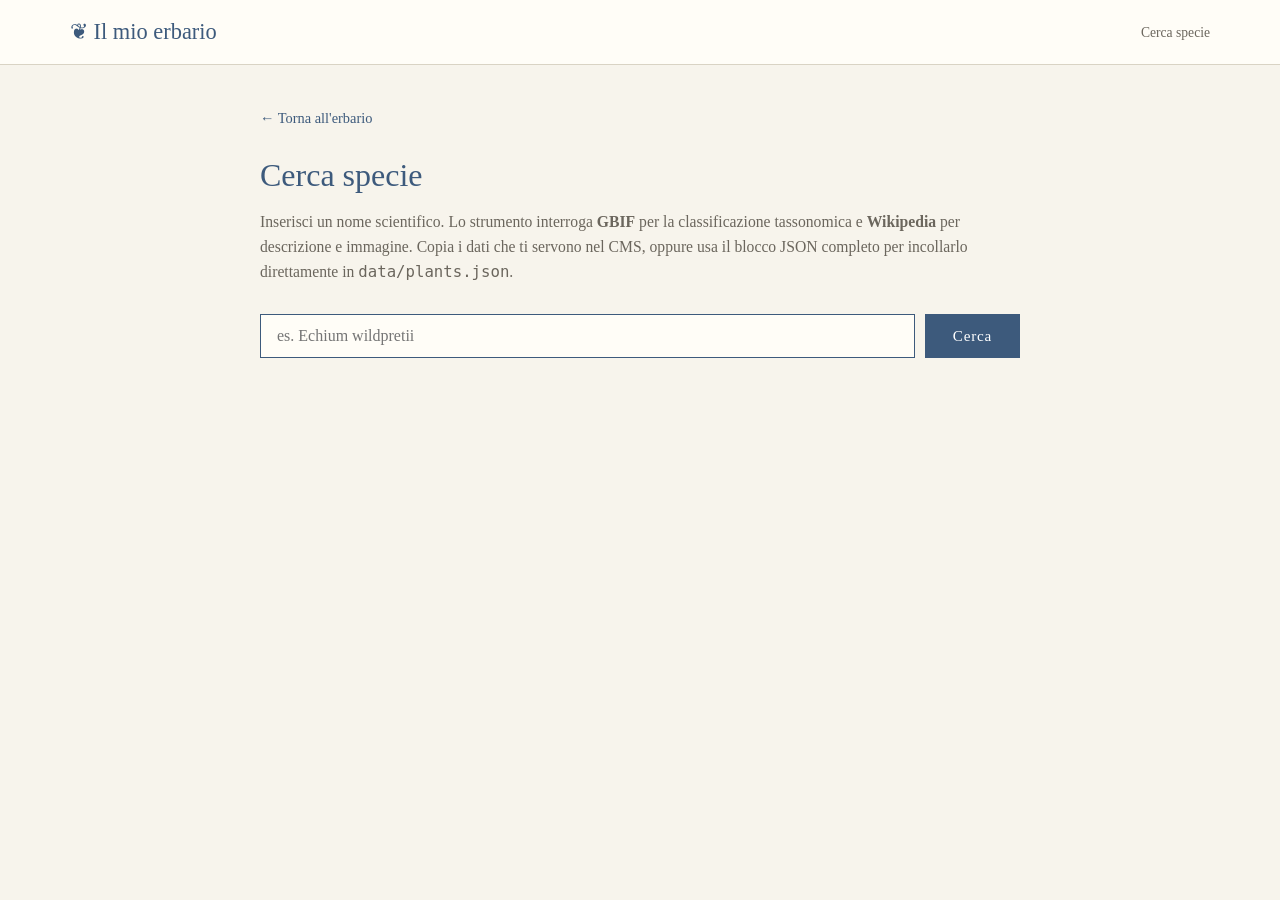
==== tools/lookup.html @ 33574cb6 "creato file lookup" ====
<!DOCTYPE html>
<html lang="it">
<head>
<meta charset="UTF-8">
<meta name="viewport" content="width=device-width, initial-scale=1.0">
<title>Cerca specie · Il mio erbario</title>
<link rel="stylesheet" href="../style.css">
<style>
  .tool-main { max-width: 820px; margin: 0 auto; padding: 40px 30px 60px; }
  .tool-title {
    font-family: 'Didot', 'Bodoni 72', Georgia, serif;
    font-size: 2rem; font-weight: 400;
    color: var(--accent); margin: 0 0 8px;
  }
  .tool-intro { color: var(--muted); margin: 0 0 30px; font-size: 0.98rem; }
  .search-box { display: flex; gap: 10px; margin-bottom: 30px; }
  .search-box input {
    flex: 1; padding: 12px 16px; font-size: 1rem;
    border: 1px solid var(--border); background: var(--paper);
    font-family: inherit; color: var(--ink);
    border-radius: 0;
  }
  .search-box input:focus {
    outline: none; border-color: var(--accent);
  }
  .search-box button {
    padding: 12px 28px; background: var(--accent); color: white;
    border: none; cursor: pointer; font-size: 0.95rem;
    font-family: inherit; letter-spacing: 0.05em;
  }
  .search-box button:hover { background: #2d4560; }
  .search-box button:disabled { opacity: 0.6; cursor: wait; }
  .results { display: none; }
  .results.show { display: block; }
  .loading-state {
    text-align: center; color: var(--muted);
    padding: 40px; font-style: italic;
  }
  .result-section {
    background: var(--paper); border: 1px solid var(--border);
    padding: 22px 26px; margin-bottom: 20px;
    box-shadow: var(--shadow);
  }
  .result-section h3 {
    margin: 0 0 16px;
    font-family: 'Didot', Georgia, serif; font-weight: 400;
    color: var(--accent); font-size: 1.3rem;
    border-bottom: 1px solid var(--border);
    padding-bottom: 10px;
    display: flex; justify-content: space-between; align-items: baseline;
  }
  .result-section h3 small {
    font-family: 'Iowan Old Style', Georgia, serif;
    color: var(--muted); font-size: 0.72rem;
    font-weight: normal; letter-spacing: 0.05em;
  }
  .data-row {
    display: grid;
    grid-template-columns: 130px 1fr auto;
    gap: 12px; align-items: center;
    padding: 7px 0;
    border-bottom: 1px dotted var(--border);
  }
  .data-row:last-child { border-bottom: none; }
  .data-label {
    font-size: 0.72rem; text-transform: uppercase;
    letter-spacing: 0.1em; color: var(--muted);
  }
  .data-value {
    font-family: 'Iowan Old Style', Georgia, serif;
    color: var(--ink); font-size: 0.95rem;
    overflow-wrap: anywhere;
  }
  .data-value em { color: var(--ink); }
  .copy-btn {
    background: var(--bg); border: 1px solid var(--border);
    padding: 5px 12px; font-size: 0.78rem; cursor: pointer;
    color: var(--muted); font-family: inherit;
    transition: all 0.15s ease;
  }
  .copy-btn:hover { background: var(--accent); color: white; border-color: var(--accent); }
  .copy-btn.copied { background: #5d8a6b; color: white; border-color: #5d8a6b; }
  .wiki-thumb {
    float: right; max-width: 200px; max-height: 260px;
    margin: 0 0 12px 20px;
    border: 1px solid var(--border);
    object-fit: cover;
  }
  .wiki-summary {
    line-height: 1.7; color: var(--ink);
    font-size: 0.98rem;
  }
  pre.json-block {
    background: #2d2a26; color: #f5f1e8;
    padding: 20px; overflow-x: auto;
    font-size: 0.82rem; line-height: 1.5;
    font-family: 'SF Mono', Menlo, Consolas, monospace;
    margin: 0 0 12px;
  }
  .json-actions { display: flex; gap: 10px; flex-wrap: wrap; }
  .json-actions a, .json-actions button {
    background: var(--paper); border: 1px solid var(--border);
    color: var(--ink); text-decoration: none;
    padding: 8px 16px; font-size: 0.88rem;
    font-family: inherit; cursor: pointer;
    display: inline-block;
  }
  .json-actions a:hover, .json-actions button:hover {
    background: var(--accent); color: white; border-color: var(--accent);
  }
  .error-state {
    background: #fdf0f0; border-left: 4px solid var(--accent-2);
    padding: 14px 18px; color: var(--muted);
    font-size: 0.95rem; line-height: 1.5;
  }
  .back-link {
    display: inline-block; color: var(--accent);
    text-decoration: none; font-size: 0.9rem;
    margin-bottom: 20px;
  }
  .back-link:hover { text-decoration: underline; }
  @media (max-width: 600px) {
    .wiki-thumb { float: none; max-width: 100%; margin: 0 0 16px; }
    .data-row { grid-template-columns: 100px 1fr auto; gap: 8px; }
    .tool-main { padding: 30px 16px 50px; }
  }
</style>
</head>
<body>

<header class="top-bar">
  <div class="top-inner">
    <h1 class="brand"><a href="../" style="color:inherit;text-decoration:none;">❦ Il mio erbario</a></h1>
    <nav class="top-nav"><span style="font-size:0.85rem;color:var(--muted);">Cerca specie</span></nav>
  </div>
</header>

<main class="tool-main">
  <a href="../" class="back-link">← Torna all'erbario</a>
  <h2 class="tool-title">Cerca specie</h2>
  <p class="tool-intro">Inserisci un nome scientifico. Lo strumento interroga <strong>GBIF</strong> per la classificazione tassonomica e <strong>Wikipedia</strong> per descrizione e immagine. Copia i dati che ti servono nel CMS, oppure usa il blocco JSON completo per incollarlo direttamente in <code>data/plants.json</code>.</p>

  <div class="search-box">
    <input type="text" id="query" placeholder="es. Echium wildpretii" autofocus />
    <button id="search-btn">Cerca</button>
  </div>

  <div id="results" class="results"></div>
</main>

<script>
// ==== CONFIGURAZIONE ====
// Cambia questi valori se rinomini il repo o cambi username
const GITHUB_USER = 'rubiscogreendesign-creator';
const GITHUB_REPO = 'erbario';
const GITHUB_BRANCH = 'main';

const searchBtn = document.getElementById('search-btn');
const queryInput = document.getElementById('query');
const resultsDiv = document.getElementById('results');

queryInput.addEventListener('keydown', e => {
  if (e.key === 'Enter') searchBtn.click();
});

searchBtn.addEventListener('click', async () => {
  const q = queryInput.value.trim();
  if (!q) return;
  searchBtn.disabled = true;
  searchBtn.textContent = 'Ricerca…';
  resultsDiv.className = 'results show';
  resultsDiv.innerHTML = '<div class="loading-state">Interrogo GBIF e Wikipedia…</div>';

  try {
    const [gbif, wiki] = await Promise.all([
      fetchGBIF(q),
      fetchWikipedia(q)
    ]);
    renderResults(q, gbif, wiki);
  } catch(e) {
    resultsDiv.innerHTML = `<div class="error-state">Errore durante la ricerca: ${escapeHtml(e.message)}</div>`;
  } finally {
    searchBtn.disabled = false;
    searchBtn.textContent = 'Cerca';
  }
});

// ==== API ====

async function fetchGBIF(name) {
  // Prima chiamata: match per trovare la specie
  const matchUrl = `https://api.gbif.org/v1/species/match?name=${encodeURIComponent(name)}`;
  const matchResp = await fetch(matchUrl);
  if (!matchResp.ok) throw new Error('GBIF match HTTP ' + matchResp.status);
  const match = await matchResp.json();

  // Seconda chiamata: ancestors per trovare sottofamiglia
  if (match.usageKey) {
    try {
      const parentsResp = await fetch(`https://api.gbif.org/v1/species/${match.usageKey}/parents`);
      if (parentsResp.ok) {
        const parents = await parentsResp.json();
        const subfamily = parents.find(p => p.rank === 'SUBFAMILY');
        if (subfamily) match.subfamily = subfamily.canonicalName;
        const tribe = parents.find(p => p.rank === 'TRIBE');
        if (tribe) match.tribe = tribe.canonicalName;
      }
    } catch(e) { /* opzionale, ignora */ }
  }
  return match;
}

async function fetchWikipedia(name) {
  const title = name.replace(/\s+/g, '_');
  for (const lang of ['it', 'en', 'es']) {
    try {
      const resp = await fetch(
        `https://${lang}.wikipedia.org/api/rest_v1/page/summary/${encodeURIComponent(title)}`,
        { headers: { 'Accept': 'application/json' } }
      );
      if (!resp.ok) continue;
      const data = await resp.json();
      if (data.type === 'disambiguation') continue;
      return { lang, ...data };
    } catch(e) { /* prova la lingua successiva */ }
  }
  return null;
}

// ==== RENDERING ====

function renderResults(query, gbif, wiki) {
  const slug = slugify(query);
  let html = '';

  // ---- GBIF ----
  if (gbif && gbif.matchType !== 'NONE' && gbif.family) {
    html += `
      <section class="result-section">
        <h3>Tassonomia <small>GBIF · match ${gbif.matchType.toLowerCase()}, confidenza ${gbif.confidence || '–'}%</small></h3>
        ${renderTaxRow('Regno', gbif.kingdom)}
        ${renderTaxRow('Phylum', gbif.phylum)}
        ${renderTaxRow('Classe', gbif.class)}
        ${renderTaxRow('Ordine', gbif.order)}
        ${renderTaxRow('Famiglia', gbif.family)}
        ${renderTaxRow('Sottofamiglia', gbif.subfamily || '')}
        ${renderTaxRow('Tribù', gbif.tribe || '')}
        ${renderTaxRow('Genere', gbif.genus)}
        ${renderTaxRow('Specie (epiteto)', gbif.species ? gbif.species.replace((gbif.genus || '') + ' ', '') : '')}
        ${renderTaxRow('Nome accettato', gbif.canonicalName)}
        ${renderTaxRow('Status', gbif.status, false)}
      </section>
    `;
  } else {
    html += `
      <section class="result-section">
        <h3>Tassonomia <small>GBIF</small></h3>
        <div class="error-state">Nessuna corrispondenza su GBIF per "<em>${escapeHtml(query)}</em>". Controlla l'ortografia o compila i campi manualmente.</div>
      </section>
    `;
  }

  // ---- Wikipedia ----
  if (wiki && wiki.extract) {
    const thumb = wiki.thumbnail?.source;
    const wikiTitle = (wiki.titles?.canonical) || (wiki.title || '').replace(/\s+/g, '_');
    const sourceUrl = wiki.content_urls?.desktop?.page || '';
    html += `
      <section class="result-section">
        <h3>Riepilogo <small>Wikipedia ${wiki.lang.toUpperCase()}</small></h3>
        ${thumb ? `<img class="wiki-thumb" src="${thumb}" alt="${escapeAttr(wiki.title)}" />` : ''}
        <p class="wiki-summary">${escapeHtml(wiki.extract)}</p>
        <div style="clear:both;padding-top:14px;">
          ${renderCopyRow('Titolo Wikipedia', wikiTitle)}
          ${thumb ? renderCopyRow('URL immagine', thumb) : ''}
          ${renderCopyRow('Testo aneddoto', wiki.extract, true)}
          ${sourceUrl ? `<div class="data-row"><span class="data-label">Link articolo</span><span class="data-value"><a href="${sourceUrl}" target="_blank" rel="noopener" style="color:var(--accent);">${escapeHtml(sourceUrl)}</a></span><span></span></div>` : ''}
        </div>
      </section>
    `;
  } else {
    html += `
      <section class="result-section">
        <h3>Riepilogo <small>Wikipedia</small></h3>
        <div class="error-state">Nessuna pagina Wikipedia trovata per "<em>${escapeHtml(query)}</em>" in italiano, inglese o spagnolo. Prova varianti del nome o salta questo campo.</div>
      </section>
    `;
  }

  // ---- JSON block ----
  const jsonObj = buildJsonObject(query, slug, gbif, wiki);
  const jsonText = JSON.stringify(jsonObj, null, 2);
  const githubEditUrl = `https://github.com/${GITHUB_USER}/${GITHUB_REPO}/edit/${GITHUB_BRANCH}/data/plants.json`;
  html += `
    <section class="result-section">
      <h3>Blocco JSON pronto</h3>
      <p style="color:var(--muted);font-size:0.92rem;margin:0 0 14px;">Se preferisci saltare il CMS: copia questo blocco e incollalo in <code>data/plants.json</code> dopo l'ultima scheda esistente (ricordati la virgola tra le due).</p>
      <pre class="json-block" id="json-block">${escapeHtml(jsonText)}</pre>
      <div class="json-actions">
        <button onclick="copyJsonBlock()">📋 Copia il blocco JSON</button>
        <a href="${githubEditUrl}" target="_blank" rel="noopener">📝 Apri plants.json su GitHub</a>
      </div>
    </section>
  `;

  resultsDiv.innerHTML = html;
}

function renderTaxRow(label, value, copyable = true) {
  if (!value) return '';
  return `
    <div class="data-row">
      <span class="data-label">${label}</span>
      <span class="data-value"><em>${escapeHtml(value)}</em></span>
      ${copyable ? `<button class="copy-btn" data-copy="${escapeAttr(value)}">copia</button>` : '<span></span>'}
    </div>
  `;
}

function renderCopyRow(label, value, isLong = false) {
  const display = isLong ? (value.length > 100 ? value.slice(0, 100) + '…' : value) : value;
  return `
    <div class="data-row">
      <span class="data-label">${label}</span>
      <span class="data-value" style="font-size:0.88rem;">${escapeHtml(display)}</span>
      <button class="copy-btn" data-copy="${escapeAttr(value)}">copia</button>
    </div>
  `;
}

function buildJsonObject(query, slug, gbif, wiki) {
  return {
    id: slug,
    scientific_name: query,
    common_names: [],
    family: gbif?.family || '',
    subfamily: gbif?.subfamily || '',
    genus: gbif?.genus || '',
    species: gbif?.species ? gbif.species.replace((gbif.genus || '') + ' ', '') : '',
    images: [],
    wikipedia_title: wiki?.titles?.canonical || (wiki ? query.replace(/\s+/g, '_') : ''),
    origin: '',
    notes: '',
    anecdote: wiki?.extract || '',
    tags: [],
    date_added: new Date().toISOString().slice(0, 10)
  };
}

function slugify(text) {
  return text.toLowerCase()
    .normalize('NFD').replace(/[\u0300-\u036f]/g, '')
    .replace(/[^a-z0-9]+/g, '-')
    .replace(/^-|-$/g, '');
}

function escapeHtml(s) {
  if (s == null) return '';
  return String(s).replace(/&/g,'&amp;').replace(/</g,'&lt;').replace(/>/g,'&gt;').replace(/"/g,'&quot;');
}
function escapeAttr(s) {
  if (s == null) return '';
  return String(s).replace(/&/g,'&amp;').replace(/"/g,'&quot;');
}

// Click delegato per tutti i bottoni "copia"
document.addEventListener('click', e => {
  if (e.target.classList.contains('copy-btn') && e.target.dataset.copy !== undefined) {
    const text = e.target.dataset.copy;
    navigator.clipboard.writeText(text).then(() => {
      const btn = e.target;
      const old = btn.textContent;
      btn.textContent = '✓ copiato';
      btn.classList.add('copied');
      setTimeout(() => {
        btn.textContent = old;
        btn.classList.remove('copied');
      }, 1600);
    }).catch(err => {
      alert('Impossibile copiare: ' + err);
    });
  }
});

function copyJsonBlock() {
  const text = document.getElementById('json-block').textContent;
  navigator.clipboard.writeText(text).then(() => {
    alert('Blocco JSON copiato negli appunti. Incollalo in plants.json dopo l\'ultima scheda.');
  });
}
</script>
</body>
</html>
---- style.css ----
:root {
  --bg: #f7f4ec;
  --paper: #fffdf7;
  --ink: #2d2a26;
  --muted: #6b665d;
  --accent: #3d5a7c;
  --accent-2: #b85d5d;
  --border: #d9d3c4;
  --shadow: 0 2px 12px rgba(45,42,38,0.08);
}

* { box-sizing: border-box; }

html, body {
  margin: 0; padding: 0;
  background: var(--bg); color: var(--ink);
  font-family: 'Iowan Old Style', 'Palatino Linotype', Georgia, serif;
  line-height: 1.6;
  -webkit-font-smoothing: antialiased;
}

/* ===== Top bar ===== */
.top-bar {
  background: var(--paper);
  border-bottom: 1px solid var(--border);
  position: sticky; top: 0; z-index: 10;
}
.top-inner {
  max-width: 1200px; margin: 0 auto;
  padding: 14px 30px;
  display: flex; justify-content: space-between; align-items: center;
}
.brand {
  font-family: 'Didot', 'Bodoni 72', Georgia, serif;
  font-size: 1.4rem; font-weight: 400;
  margin: 0; color: var(--accent);
}
.count {
  font-size: 0.85rem; color: var(--muted);
  font-variant-numeric: tabular-nums;
}

/* ===== Hero ===== */
.hero {
  background: linear-gradient(180deg, #3d5a7c 0%, #2d4560 100%);
  color: #fffdf7;
  border-bottom: 4px double var(--accent-2);
}
.hero-inner {
  max-width: 780px; margin: 0 auto;
  padding: 50px 30px;
  text-align: center;
}
.hero-sub {
  text-transform: uppercase; letter-spacing: 0.15em;
  font-size: 0.8rem; opacity: 0.7;
  margin: 0 0 0.8em;
}
.hero-title {
  font-family: 'Didot', 'Bodoni 72', Georgia, serif;
  font-size: 2.4rem; font-weight: 400;
  margin: 0 0 0.5em;
}
.hero-intro {
  font-style: italic; opacity: 0.9;
  max-width: 560px; margin: 0 auto;
}

/* ===== Main content ===== */
.main {
  max-width: 1200px; margin: 0 auto;
  padding: 40px 30px 60px;
}
.loading {
  text-align: center; color: var(--muted);
  font-style: italic; padding: 80px 20px;
}

/* ===== Family sections ===== */
.family-section {
  margin-bottom: 50px;
}
.family-header {
  display: flex; justify-content: space-between; align-items: baseline;
  border-bottom: 1px solid var(--border);
  padding-bottom: 8px; margin-bottom: 24px;
}
.family-name {
  font-family: 'Didot', 'Bodoni 72', Georgia, serif;
  font-size: 1.9rem; font-weight: 400;
  color: var(--accent); margin: 0;
}
.family-count {
  color: var(--muted); font-size: 0.85rem;
  letter-spacing: 0.1em; text-transform: uppercase;
}

/* ===== Plant cards grid ===== */
.plant-grid {
  display: grid;
  grid-template-columns: repeat(auto-fill, minmax(280px, 1fr));
  gap: 24px;
}

.plant-card {
  background: var(--paper);
  border: 1px solid var(--border);
  box-shadow: var(--shadow);
  display: flex; flex-direction: column;
  overflow: hidden;
  transition: transform 0.2s ease, box-shadow 0.2s ease;
  cursor: pointer;
}
.plant-card:hover {
  transform: translateY(-3px);
  box-shadow: 0 6px 20px rgba(45,42,38,0.12);
}

.plant-image {
  height: 200px;
  position: relative;
  overflow: hidden;
  background: linear-gradient(135deg, var(--card-color, #3d5a7c) 0%, var(--card-color-2, #2d4560) 100%);
}
.plant-image .placeholder {
  position: absolute; inset: 0;
  display: flex; align-items: center; justify-content: center;
  color: rgba(255,255,255,0.75);
  font-family: 'Didot', Georgia, serif;
  font-size: 2.5rem; letter-spacing: 0.1em;
  transition: opacity 0.4s ease;
}
.plant-image img {
  position: absolute; inset: 0;
  width: 100%; height: 100%;
  object-fit: cover;
  opacity: 0; transition: opacity 0.4s ease;
}
.plant-image img.loaded { opacity: 1; }
.plant-image:has(img.loaded) .placeholder { opacity: 0; }

.plant-body {
  padding: 18px 20px 20px;
  flex: 1; display: flex; flex-direction: column;
}
.plant-scientific {
  font-family: 'Didot', 'Bodoni 72', Georgia, serif;
  font-size: 1.2rem; font-weight: 400;
  font-style: italic;
  margin: 0 0 0.2em;
}
.plant-common {
  color: var(--accent-2);
  font-size: 0.85rem; font-style: italic;
  margin: 0 0 0.8em;
}
.plant-tags {
  display: flex; flex-wrap: wrap; gap: 6px;
  margin-top: auto;
}
.plant-tag {
  background: var(--bg);
  border: 1px solid var(--border);
  color: var(--muted);
  font-size: 0.72rem;
  padding: 3px 8px;
  border-radius: 2px;
  letter-spacing: 0.03em;
}

/* ===== Empty state ===== */
.empty-state {
  text-align: center; padding: 60px 20px;
  color: var(--muted); font-style: italic;
}

/* ===== Footer ===== */
footer {
  text-align: center;
  padding: 40px 20px 30px;
  color: var(--muted);
  font-size: 0.85rem;
  border-top: 1px solid var(--border);
}
footer .ornament {
  font-size: 1.3rem;
  opacity: 0.4;
  margin: 0 0 0.8em;
  letter-spacing: 0.5em;
}
footer p { margin: 0 0 0.3em; }

/* ===== Mobile tweaks ===== */
@media (max-width: 600px) {
  .hero-title { font-size: 1.8rem; }
  .family-name { font-size: 1.5rem; }
  .main { padding: 30px 16px 50px; }
  .top-inner { padding: 12px 16px; }
}
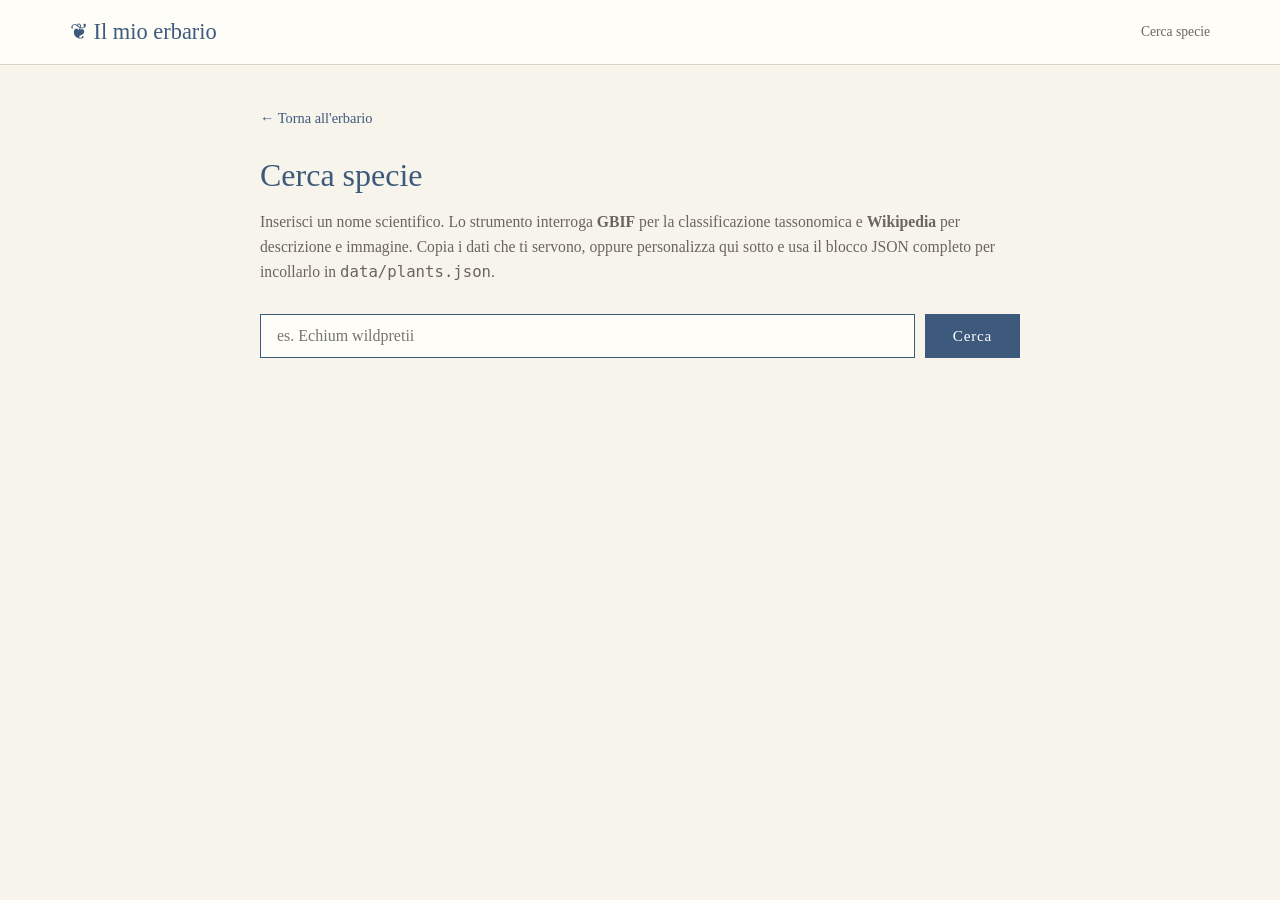
==== commit 0e676c12: "aggiornamento 1.0" ====
--- a/tools/lookup.html
+++ b/tools/lookup.html
@@ -20,9 +20,7 @@
     font-family: inherit; color: var(--ink);
     border-radius: 0;
   }
-  .search-box input:focus {
-    outline: none; border-color: var(--accent);
-  }
+  .search-box input:focus { outline: none; border-color: var(--accent); }
   .search-box button {
     padding: 12px 28px; background: var(--accent); color: white;
     border: none; cursor: pointer; font-size: 0.95rem;
@@ -119,9 +117,59 @@
     margin-bottom: 20px;
   }
   .back-link:hover { text-decoration: underline; }
+
+  .edit-row {
+    display: grid;
+    grid-template-columns: 130px 1fr;
+    gap: 12px; align-items: start;
+    padding: 10px 0;
+    border-bottom: 1px dotted var(--border);
+  }
+  .edit-row:last-of-type { border-bottom: none; }
+  .edit-row label {
+    font-size: 0.72rem; text-transform: uppercase;
+    letter-spacing: 0.1em; color: var(--muted);
+    padding-top: 10px;
+  }
+  .edit-row input, .edit-row textarea {
+    width: 100%;
+    padding: 8px 12px;
+    border: 1px solid var(--border);
+    background: var(--bg);
+    font-family: 'Iowan Old Style', Georgia, serif;
+    font-size: 0.95rem;
+    color: var(--ink);
+    border-radius: 0;
+  }
+  .edit-row input:focus, .edit-row textarea:focus {
+    outline: none; border-color: var(--accent);
+    background: var(--paper);
+  }
+  .edit-row textarea { resize: vertical; min-height: 60px; }
+  .edit-hint {
+    font-size: 0.75rem;
+    color: var(--muted);
+    margin: 3px 0 0;
+    font-style: italic;
+  }
+  .suggested-tags {
+    display: flex; flex-wrap: wrap; gap: 6px;
+    margin-top: 6px;
+  }
+  .tag-pill {
+    background: var(--paper); border: 1px solid var(--border);
+    color: var(--muted); font-size: 0.72rem;
+    padding: 3px 10px; cursor: pointer;
+    transition: all 0.15s ease;
+  }
+  .tag-pill:hover, .tag-pill.added {
+    background: var(--accent); color: white; border-color: var(--accent);
+  }
+  .tag-pill.added::before { content: "✓ "; }
+
   @media (max-width: 600px) {
     .wiki-thumb { float: none; max-width: 100%; margin: 0 0 16px; }
-    .data-row { grid-template-columns: 100px 1fr auto; gap: 8px; }
+    .data-row, .edit-row { grid-template-columns: 1fr; gap: 4px; }
     .tool-main { padding: 30px 16px 50px; }
   }
 </style>
@@ -138,7 +186,7 @@
 <main class="tool-main">
   <a href="../" class="back-link">← Torna all'erbario</a>
   <h2 class="tool-title">Cerca specie</h2>
-  <p class="tool-intro">Inserisci un nome scientifico. Lo strumento interroga <strong>GBIF</strong> per la classificazione tassonomica e <strong>Wikipedia</strong> per descrizione e immagine. Copia i dati che ti servono nel CMS, oppure usa il blocco JSON completo per incollarlo direttamente in <code>data/plants.json</code>.</p>
+  <p class="tool-intro">Inserisci un nome scientifico. Lo strumento interroga <strong>GBIF</strong> per la classificazione tassonomica e <strong>Wikipedia</strong> per descrizione e immagine. Copia i dati che ti servono, oppure personalizza qui sotto e usa il blocco JSON completo per incollarlo in <code>data/plants.json</code>.</p>
 
   <div class="search-box">
     <input type="text" id="query" placeholder="es. Echium wildpretii" autofocus />
@@ -149,19 +197,52 @@
 </main>
 
 <script>
-// ==== CONFIGURAZIONE ====
-// Cambia questi valori se rinomini il repo o cambi username
 const GITHUB_USER = 'rubiscogreendesign-creator';
 const GITHUB_REPO = 'erbario';
 const GITHUB_BRANCH = 'main';
 
+const TAG_KEYWORDS = [
+  ['endemic', 'endemica'], ['endemica', 'endemica'], ['endemico', 'endemica'],
+  ['epiphyt', 'epifita'], ['epifita', 'epifita'], ['epifit', 'epifita'],
+  ['succulent', 'succulenta'],
+  ['aromatic', 'aromatica'], ['aromatiche', 'aromatica'],
+  ['medicinal', 'medicinale'], ['officinal', 'officinale'],
+  ['invasive', 'invasiva'], ['invasiv', 'invasiva'],
+  ['biennial', 'biennale'], ['biennale', 'biennale'],
+  ['perennial', 'perenne'], ['perenne', 'perenne'],
+  [' annual', 'annuale'], ['annuale', 'annuale'],
+  ['ornamental', 'ornamentale'],
+  ['shrub', 'arbusto'], ['arbust', 'arbusto'],
+  ['tree ', 'albero'], ['alber', 'albero'],
+  ['climbing', 'rampicante'], ['rampicant', 'rampicante'],
+  ['aquatic', 'acquatica'], ['acquatic', 'acquatica'],
+  ['mediterranean', 'mediterraneo'], ['mediterrane', 'mediterraneo'],
+  ['tropical', 'tropicale'],
+  ['alpine', 'alpina'], ['alpin', 'alpina'],
+  ['desert', 'desertica'],
+  ['fragrant', 'profumata'], ['profumat', 'profumata'],
+  ['carnivor', 'carnivora'],
+  ['bulb', 'bulbosa'],
+  ['cactus', 'cactus'], ['cactac', 'cactus'],
+];
+
+const FAMILY_TAGS = {
+  'Orchidaceae': 'orchidea', 'Cactaceae': 'cactacea',
+  'Euphorbiaceae': 'euforbiacea', 'Poaceae': 'graminacea',
+  'Asteraceae': 'asteracea', 'Fabaceae': 'leguminosa',
+  'Lamiaceae': 'labiata', 'Rosaceae': 'rosacea',
+  'Solanaceae': 'solanacea', 'Brassicaceae': 'brassicacea',
+  'Apiaceae': 'ombrellifera', 'Liliaceae': 'liliacea',
+  'Bromeliaceae': 'bromeliacea',
+};
+
+let currentState = null;
+
 const searchBtn = document.getElementById('search-btn');
 const queryInput = document.getElementById('query');
 const resultsDiv = document.getElementById('results');
 
-queryInput.addEventListener('keydown', e => {
-  if (e.key === 'Enter') searchBtn.click();
-});
+queryInput.addEventListener('keydown', e => { if (e.key === 'Enter') searchBtn.click(); });
 
 searchBtn.addEventListener('click', async () => {
   const q = queryInput.value.trim();
@@ -170,31 +251,21 @@
   searchBtn.textContent = 'Ricerca…';
   resultsDiv.className = 'results show';
   resultsDiv.innerHTML = '<div class="loading-state">Interrogo GBIF e Wikipedia…</div>';
-
   try {
-    const [gbif, wiki] = await Promise.all([
-      fetchGBIF(q),
-      fetchWikipedia(q)
-    ]);
+    const [gbif, wiki] = await Promise.all([fetchGBIF(q), fetchWikipedia(q)]);
     renderResults(q, gbif, wiki);
   } catch(e) {
-    resultsDiv.innerHTML = `<div class="error-state">Errore durante la ricerca: ${escapeHtml(e.message)}</div>`;
+    resultsDiv.innerHTML = `<div class="error-state">Errore: ${escapeHtml(e.message)}</div>`;
   } finally {
     searchBtn.disabled = false;
     searchBtn.textContent = 'Cerca';
   }
 });
 
-// ==== API ====
-
 async function fetchGBIF(name) {
-  // Prima chiamata: match per trovare la specie
-  const matchUrl = `https://api.gbif.org/v1/species/match?name=${encodeURIComponent(name)}`;
-  const matchResp = await fetch(matchUrl);
-  if (!matchResp.ok) throw new Error('GBIF match HTTP ' + matchResp.status);
+  const matchResp = await fetch(`https://api.gbif.org/v1/species/match?name=${encodeURIComponent(name)}`);
+  if (!matchResp.ok) throw new Error('GBIF HTTP ' + matchResp.status);
   const match = await matchResp.json();
-
-  // Seconda chiamata: ancestors per trovare sottofamiglia
   if (match.usageKey) {
     try {
       const parentsResp = await fetch(`https://api.gbif.org/v1/species/${match.usageKey}/parents`);
@@ -205,7 +276,7 @@
         const tribe = parents.find(p => p.rank === 'TRIBE');
         if (tribe) match.tribe = tribe.canonicalName;
       }
-    } catch(e) { /* opzionale, ignora */ }
+    } catch(e) {}
   }
   return match;
 }
@@ -214,26 +285,35 @@
   const title = name.replace(/\s+/g, '_');
   for (const lang of ['it', 'en', 'es']) {
     try {
-      const resp = await fetch(
-        `https://${lang}.wikipedia.org/api/rest_v1/page/summary/${encodeURIComponent(title)}`,
-        { headers: { 'Accept': 'application/json' } }
-      );
+      const resp = await fetch(`https://${lang}.wikipedia.org/api/rest_v1/page/summary/${encodeURIComponent(title)}`);
       if (!resp.ok) continue;
       const data = await resp.json();
       if (data.type === 'disambiguation') continue;
       return { lang, ...data };
-    } catch(e) { /* prova la lingua successiva */ }
+    } catch(e) {}
   }
   return null;
 }
 
-// ==== RENDERING ====
+function suggestTags(gbif, wiki) {
+  const tags = new Set();
+  if (gbif?.family && FAMILY_TAGS[gbif.family]) tags.add(FAMILY_TAGS[gbif.family]);
+  if (wiki?.extract) {
+    const text = wiki.extract.toLowerCase();
+    for (const [kw, tag] of TAG_KEYWORDS) {
+      if (text.includes(kw)) tags.add(tag);
+    }
+  }
+  return Array.from(tags);
+}
 
 function renderResults(query, gbif, wiki) {
   const slug = slugify(query);
+  const suggestedTags = suggestTags(gbif, wiki);
+  currentState = { query, slug, gbif, wiki };
+
   let html = '';
 
-  // ---- GBIF ----
   if (gbif && gbif.matchType !== 'NONE' && gbif.family) {
     html += `
       <section class="result-section">
@@ -249,18 +329,11 @@
         ${renderTaxRow('Specie (epiteto)', gbif.species ? gbif.species.replace((gbif.genus || '') + ' ', '') : '')}
         ${renderTaxRow('Nome accettato', gbif.canonicalName)}
         ${renderTaxRow('Status', gbif.status, false)}
-      </section>
-    `;
+      </section>`;
   } else {
-    html += `
-      <section class="result-section">
-        <h3>Tassonomia <small>GBIF</small></h3>
-        <div class="error-state">Nessuna corrispondenza su GBIF per "<em>${escapeHtml(query)}</em>". Controlla l'ortografia o compila i campi manualmente.</div>
-      </section>
-    `;
-  }
-
-  // ---- Wikipedia ----
+    html += `<section class="result-section"><h3>Tassonomia <small>GBIF</small></h3><div class="error-state">Nessuna corrispondenza GBIF per "<em>${escapeHtml(query)}</em>".</div></section>`;
+  }
+
   if (wiki && wiki.extract) {
     const thumb = wiki.thumbnail?.source;
     const wikiTitle = (wiki.titles?.canonical) || (wiki.title || '').replace(/\s+/g, '_');
@@ -276,94 +349,130 @@
           ${renderCopyRow('Testo aneddoto', wiki.extract, true)}
           ${sourceUrl ? `<div class="data-row"><span class="data-label">Link articolo</span><span class="data-value"><a href="${sourceUrl}" target="_blank" rel="noopener" style="color:var(--accent);">${escapeHtml(sourceUrl)}</a></span><span></span></div>` : ''}
         </div>
-      </section>
-    `;
+      </section>`;
   } else {
-    html += `
-      <section class="result-section">
-        <h3>Riepilogo <small>Wikipedia</small></h3>
-        <div class="error-state">Nessuna pagina Wikipedia trovata per "<em>${escapeHtml(query)}</em>" in italiano, inglese o spagnolo. Prova varianti del nome o salta questo campo.</div>
-      </section>
-    `;
-  }
-
-  // ---- JSON block ----
-  const jsonObj = buildJsonObject(query, slug, gbif, wiki);
-  const jsonText = JSON.stringify(jsonObj, null, 2);
+    html += `<section class="result-section"><h3>Riepilogo <small>Wikipedia</small></h3><div class="error-state">Nessuna pagina Wikipedia trovata per "<em>${escapeHtml(query)}</em>".</div></section>`;
+  }
+
+  const suggestedHtml = suggestedTags.length
+    ? `<div class="suggested-tags" id="tag-suggestions">${suggestedTags.map(t => `<span class="tag-pill added" data-tag="${escapeAttr(t)}">${escapeHtml(t)}</span>`).join('')}</div>
+       <p class="edit-hint">Tag suggeriti automaticamente. Clicca per rimuovere/ri-aggiungere, oppure scrivi altri nella casella.</p>`
+    : '<p class="edit-hint">Nessun tag suggerito. Scrivi i tuoi separati da virgola.</p>';
+
+  html += `
+    <section class="result-section">
+      <h3>Personalizza la scheda</h3>
+      <p style="color:var(--muted);font-size:0.92rem;margin:0 0 18px;">Compila qui per arricchire la scheda. Il blocco JSON qui sotto si aggiorna in tempo reale mentre scrivi.</p>
+
+      <div class="edit-row">
+        <label>Nomi comuni</label>
+        <div>
+          <input type="text" id="edit-common" placeholder="es. Salvia comune, Garden sage" value="" />
+          <p class="edit-hint">Separa più nomi con una virgola</p>
+        </div>
+      </div>
+
+      <div class="edit-row">
+        <label>Tag</label>
+        <div>
+          <input type="text" id="edit-tags" placeholder="es. mediterraneo, arbusto, perenne" value="${escapeAttr(suggestedTags.join(', '))}" />
+          ${suggestedHtml}
+        </div>
+      </div>
+
+      <div class="edit-row">
+        <label>Origine</label>
+        <div><input type="text" id="edit-origin" placeholder="es. Bacino mediterraneo" value="" /></div>
+      </div>
+
+      <div class="edit-row">
+        <label>Note personali</label>
+        <div><textarea id="edit-notes" placeholder="Tue osservazioni, dove l'hai vista, come sta andando in coltivazione..." rows="3"></textarea></div>
+      </div>
+    </section>`;
+
   const githubEditUrl = `https://github.com/${GITHUB_USER}/${GITHUB_REPO}/edit/${GITHUB_BRANCH}/data/plants.json`;
   html += `
     <section class="result-section">
       <h3>Blocco JSON pronto</h3>
-      <p style="color:var(--muted);font-size:0.92rem;margin:0 0 14px;">Se preferisci saltare il CMS: copia questo blocco e incollalo in <code>data/plants.json</code> dopo l'ultima scheda esistente (ricordati la virgola tra le due).</p>
-      <pre class="json-block" id="json-block">${escapeHtml(jsonText)}</pre>
+      <p style="color:var(--muted);font-size:0.92rem;margin:0 0 14px;">Copia e incolla in <code>data/plants.json</code> dopo l'ultima scheda (ricordati la virgola tra le due).</p>
+      <pre class="json-block" id="json-block"></pre>
       <div class="json-actions">
         <button onclick="copyJsonBlock()">📋 Copia il blocco JSON</button>
         <a href="${githubEditUrl}" target="_blank" rel="noopener">📝 Apri plants.json su GitHub</a>
       </div>
-    </section>
-  `;
+    </section>`;
 
   resultsDiv.innerHTML = html;
-}
-
-function renderTaxRow(label, value, copyable = true) {
-  if (!value) return '';
-  return `
-    <div class="data-row">
-      <span class="data-label">${label}</span>
-      <span class="data-value"><em>${escapeHtml(value)}</em></span>
-      ${copyable ? `<button class="copy-btn" data-copy="${escapeAttr(value)}">copia</button>` : '<span></span>'}
-    </div>
-  `;
-}
-
-function renderCopyRow(label, value, isLong = false) {
-  const display = isLong ? (value.length > 100 ? value.slice(0, 100) + '…' : value) : value;
-  return `
-    <div class="data-row">
-      <span class="data-label">${label}</span>
-      <span class="data-value" style="font-size:0.88rem;">${escapeHtml(display)}</span>
-      <button class="copy-btn" data-copy="${escapeAttr(value)}">copia</button>
-    </div>
-  `;
-}
-
-function buildJsonObject(query, slug, gbif, wiki) {
+
+  ['edit-common', 'edit-tags', 'edit-origin', 'edit-notes'].forEach(id => {
+    const el = document.getElementById(id);
+    if (el) el.addEventListener('input', updateJsonFromInputs);
+  });
+
+  document.querySelectorAll('.tag-pill').forEach(pill => {
+    pill.addEventListener('click', () => {
+      const tag = pill.dataset.tag;
+      const input = document.getElementById('edit-tags');
+      const currentTags = input.value.split(',').map(t => t.trim()).filter(Boolean);
+      if (pill.classList.contains('added')) {
+        pill.classList.remove('added');
+        input.value = currentTags.filter(t => t !== tag).join(', ');
+      } else {
+        pill.classList.add('added');
+        if (!currentTags.includes(tag)) currentTags.push(tag);
+        input.value = currentTags.join(', ');
+      }
+      updateJsonFromInputs();
+    });
+  });
+
+  updateJsonFromInputs();
+}
+
+function updateJsonFromInputs() {
+  if (!currentState) return;
+  const common = (document.getElementById('edit-common')?.value || '').split(',').map(s => s.trim()).filter(Boolean);
+  const tags = (document.getElementById('edit-tags')?.value || '').split(',').map(s => s.trim()).filter(Boolean);
+  const origin = document.getElementById('edit-origin')?.value || '';
+  const notes = document.getElementById('edit-notes')?.value || '';
+  const obj = buildJsonObject(currentState.query, currentState.slug, currentState.gbif, currentState.wiki, { common_names: common, tags, origin, notes });
+  const jsonEl = document.getElementById('json-block');
+  if (jsonEl) jsonEl.textContent = JSON.stringify(obj, null, 2);
+}
+
+function buildJsonObject(query, slug, gbif, wiki, extras) {
   return {
     id: slug,
     scientific_name: query,
-    common_names: [],
+    common_names: extras.common_names || [],
     family: gbif?.family || '',
     subfamily: gbif?.subfamily || '',
     genus: gbif?.genus || '',
     species: gbif?.species ? gbif.species.replace((gbif.genus || '') + ' ', '') : '',
     images: [],
     wikipedia_title: wiki?.titles?.canonical || (wiki ? query.replace(/\s+/g, '_') : ''),
-    origin: '',
-    notes: '',
+    origin: extras.origin || '',
+    notes: extras.notes || '',
     anecdote: wiki?.extract || '',
-    tags: [],
+    tags: extras.tags || [],
     date_added: new Date().toISOString().slice(0, 10)
   };
 }
 
-function slugify(text) {
-  return text.toLowerCase()
-    .normalize('NFD').replace(/[\u0300-\u036f]/g, '')
-    .replace(/[^a-z0-9]+/g, '-')
-    .replace(/^-|-$/g, '');
-}
-
-function escapeHtml(s) {
-  if (s == null) return '';
-  return String(s).replace(/&/g,'&amp;').replace(/</g,'&lt;').replace(/>/g,'&gt;').replace(/"/g,'&quot;');
-}
-function escapeAttr(s) {
-  if (s == null) return '';
-  return String(s).replace(/&/g,'&amp;').replace(/"/g,'&quot;');
-}
-
-// Click delegato per tutti i bottoni "copia"
+function renderTaxRow(label, value, copyable = true) {
+  if (!value) return '';
+  return `<div class="data-row"><span class="data-label">${label}</span><span class="data-value"><em>${escapeHtml(value)}</em></span>${copyable ? `<button class="copy-btn" data-copy="${escapeAttr(value)}">copia</button>` : '<span></span>'}</div>`;
+}
+function renderCopyRow(label, value, isLong = false) {
+  const display = isLong ? (value.length > 100 ? value.slice(0, 100) + '…' : value) : value;
+  return `<div class="data-row"><span class="data-label">${label}</span><span class="data-value" style="font-size:0.88rem;">${escapeHtml(display)}</span><button class="copy-btn" data-copy="${escapeAttr(value)}">copia</button></div>`;
+}
+
+function slugify(text) { return text.toLowerCase().normalize('NFD').replace(/[\u0300-\u036f]/g, '').replace(/[^a-z0-9]+/g, '-').replace(/^-|-$/g, ''); }
+function escapeHtml(s) { if (s == null) return ''; return String(s).replace(/&/g,'&amp;').replace(/</g,'&lt;').replace(/>/g,'&gt;').replace(/"/g,'&quot;'); }
+function escapeAttr(s) { if (s == null) return ''; return String(s).replace(/&/g,'&amp;').replace(/"/g,'&quot;'); }
+
 document.addEventListener('click', e => {
   if (e.target.classList.contains('copy-btn') && e.target.dataset.copy !== undefined) {
     const text = e.target.dataset.copy;
@@ -372,12 +481,7 @@
       const old = btn.textContent;
       btn.textContent = '✓ copiato';
       btn.classList.add('copied');
-      setTimeout(() => {
-        btn.textContent = old;
-        btn.classList.remove('copied');
-      }, 1600);
-    }).catch(err => {
-      alert('Impossibile copiare: ' + err);
+      setTimeout(() => { btn.textContent = old; btn.classList.remove('copied'); }, 1600);
     });
   }
 });
@@ -385,7 +489,7 @@
 function copyJsonBlock() {
   const text = document.getElementById('json-block').textContent;
   navigator.clipboard.writeText(text).then(() => {
-    alert('Blocco JSON copiato negli appunti. Incollalo in plants.json dopo l\'ultima scheda.');
+    alert('Blocco JSON copiato. Incollalo in plants.json dopo l\'ultima scheda.');
   });
 }
 </script>
--- a/style.css
+++ b/style.css
@@ -35,6 +35,25 @@
   font-size: 1.4rem; font-weight: 400;
   margin: 0; color: var(--accent);
 }
+.top-nav {
+  display: flex;
+  align-items: center;
+  gap: 14px;
+}
+.nav-link {
+  color: var(--accent);
+  text-decoration: none;
+  font-size: 0.82rem;
+  padding: 7px 14px;
+  border: 1px solid var(--accent);
+  letter-spacing: 0.03em;
+  transition: all 0.18s ease;
+  font-family: inherit;
+}
+.nav-link:hover {
+  background: var(--accent);
+  color: white;
+}
 .count {
   font-size: 0.85rem; color: var(--muted);
   font-variant-numeric: tabular-nums;
@@ -174,6 +193,161 @@
   color: var(--muted); font-style: italic;
 }
 
+/* ===== Modal (vista dettaglio scheda) ===== */
+.modal-backdrop {
+  position: fixed;
+  inset: 0;
+  background: rgba(45, 42, 38, 0.75);
+  backdrop-filter: blur(3px);
+  -webkit-backdrop-filter: blur(3px);
+  z-index: 100;
+  display: none;
+  justify-content: center;
+  align-items: center;
+  padding: 20px;
+}
+.modal-backdrop.show {
+  display: flex;
+  animation: modalFade 0.2s ease;
+}
+@keyframes modalFade {
+  from { opacity: 0; }
+  to { opacity: 1; }
+}
+.modal-content {
+  background: var(--paper);
+  max-width: 900px;
+  width: 100%;
+  max-height: 90vh;
+  overflow-y: auto;
+  position: relative;
+  box-shadow: 0 10px 40px rgba(45,42,38,0.3);
+  border: 1px solid var(--border);
+  animation: modalSlide 0.25s ease;
+}
+@keyframes modalSlide {
+  from { transform: translateY(15px); opacity: 0; }
+  to { transform: translateY(0); opacity: 1; }
+}
+.modal-close {
+  position: absolute;
+  top: 14px; right: 14px;
+  background: rgba(255, 253, 247, 0.92);
+  border: 1px solid var(--border);
+  width: 38px; height: 38px;
+  font-size: 1.4rem; line-height: 1;
+  cursor: pointer;
+  color: var(--muted);
+  z-index: 2;
+  display: flex; align-items: center; justify-content: center;
+  font-family: inherit;
+}
+.modal-close:hover {
+  background: var(--accent); color: white; border-color: var(--accent);
+}
+.modal-image {
+  width: 100%;
+  height: 400px;
+  position: relative;
+  overflow: hidden;
+}
+.modal-image img {
+  width: 100%; height: 100%;
+  object-fit: cover;
+  opacity: 0; transition: opacity 0.4s;
+}
+.modal-image img.loaded { opacity: 1; }
+.modal-image .placeholder {
+  position: absolute; inset: 0;
+  display: flex; align-items: center; justify-content: center;
+  color: rgba(255,255,255,0.75);
+  font-family: 'Didot', Georgia, serif;
+  font-size: 5rem; letter-spacing: 0.1em;
+}
+.modal-body {
+  padding: 32px 36px 36px;
+}
+.modal-title {
+  font-family: 'Didot', 'Bodoni 72', Georgia, serif;
+  font-size: 2rem; font-weight: 400;
+  font-style: italic;
+  margin: 0 0 6px; color: var(--ink);
+}
+.modal-common {
+  color: var(--accent-2);
+  font-style: italic;
+  font-size: 1.05rem;
+  margin: 0 0 20px;
+}
+.modal-tags {
+  display: flex; flex-wrap: wrap; gap: 6px;
+  margin: 0 0 24px;
+}
+.modal-section {
+  margin-bottom: 22px;
+}
+.modal-section h4 {
+  font-size: 0.72rem;
+  text-transform: uppercase;
+  letter-spacing: 0.12em;
+  color: var(--muted);
+  margin: 0 0 10px;
+  font-weight: 400;
+  font-family: inherit;
+}
+.modal-taxonomy {
+  display: grid;
+  grid-template-columns: 1fr 1fr;
+  gap: 6px 24px;
+}
+.modal-tax-row {
+  display: flex;
+  gap: 12px;
+  align-items: baseline;
+  padding: 5px 0;
+  border-bottom: 1px dotted var(--border);
+}
+.modal-tax-label {
+  font-size: 0.7rem;
+  text-transform: uppercase;
+  letter-spacing: 0.1em;
+  color: var(--muted);
+  min-width: 92px;
+}
+.modal-tax-value {
+  font-family: inherit;
+  color: var(--ink);
+  font-style: italic;
+  font-size: 0.95rem;
+}
+.modal-text {
+  line-height: 1.75;
+  color: var(--ink);
+  margin: 0;
+  font-size: 0.98rem;
+}
+.modal-links {
+  display: flex; gap: 10px; flex-wrap: wrap;
+  margin-top: 28px;
+  padding-top: 22px;
+  border-top: 1px solid var(--border);
+}
+.modal-link {
+  background: var(--bg);
+  border: 1px solid var(--border);
+  color: var(--ink);
+  text-decoration: none;
+  padding: 9px 18px;
+  font-size: 0.85rem;
+  transition: all 0.15s ease;
+  font-family: inherit;
+}
+.modal-link:hover {
+  background: var(--accent);
+  color: white;
+  border-color: var(--accent);
+}
+
 /* ===== Footer ===== */
 footer {
   text-align: center;
@@ -196,4 +370,13 @@
   .family-name { font-size: 1.5rem; }
   .main { padding: 30px 16px 50px; }
   .top-inner { padding: 12px 16px; }
-}
+  .nav-link { padding: 6px 10px; font-size: 0.76rem; }
+  .top-nav { gap: 10px; }
+
+  .modal-backdrop { padding: 0; }
+  .modal-content { max-height: 100vh; height: 100vh; border: none; }
+  .modal-image { height: 260px; }
+  .modal-body { padding: 24px 20px; }
+  .modal-taxonomy { grid-template-columns: 1fr; gap: 2px; }
+  .modal-title { font-size: 1.5rem; }
+}
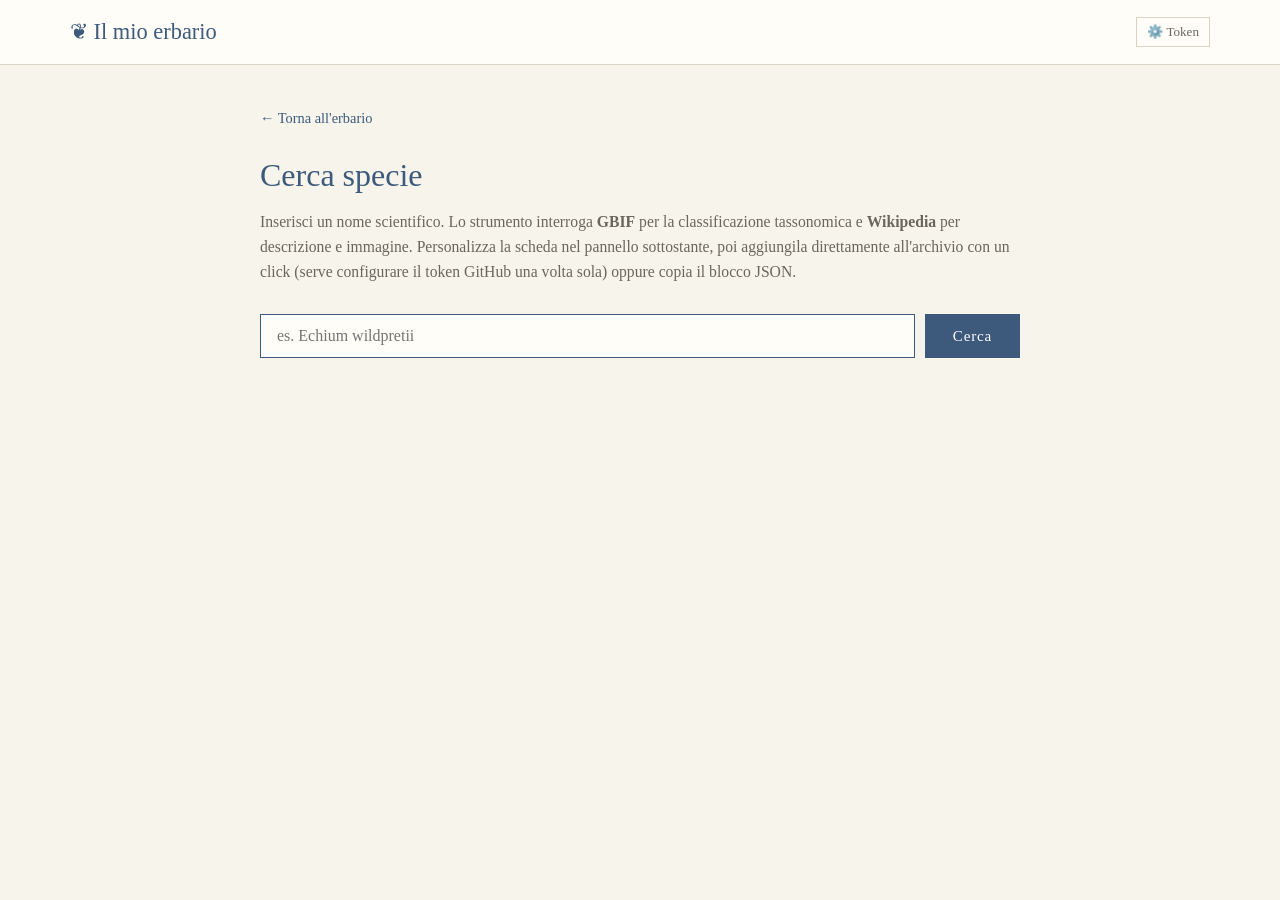
==== commit 3115eb1e: "Update 1.1" ====
--- a/tools/lookup.html
+++ b/tools/lookup.html
@@ -17,8 +17,7 @@
   .search-box input {
     flex: 1; padding: 12px 16px; font-size: 1rem;
     border: 1px solid var(--border); background: var(--paper);
-    font-family: inherit; color: var(--ink);
-    border-radius: 0;
+    font-family: inherit; color: var(--ink); border-radius: 0;
   }
   .search-box input:focus { outline: none; border-color: var(--accent); }
   .search-box button {
@@ -30,21 +29,16 @@
   .search-box button:disabled { opacity: 0.6; cursor: wait; }
   .results { display: none; }
   .results.show { display: block; }
-  .loading-state {
-    text-align: center; color: var(--muted);
-    padding: 40px; font-style: italic;
-  }
+  .loading-state { text-align: center; color: var(--muted); padding: 40px; font-style: italic; }
   .result-section {
     background: var(--paper); border: 1px solid var(--border);
-    padding: 22px 26px; margin-bottom: 20px;
-    box-shadow: var(--shadow);
+    padding: 22px 26px; margin-bottom: 20px; box-shadow: var(--shadow);
   }
   .result-section h3 {
     margin: 0 0 16px;
     font-family: 'Didot', Georgia, serif; font-weight: 400;
     color: var(--accent); font-size: 1.3rem;
-    border-bottom: 1px solid var(--border);
-    padding-bottom: 10px;
+    border-bottom: 1px solid var(--border); padding-bottom: 10px;
     display: flex; justify-content: space-between; align-items: baseline;
   }
   .result-section h3 small {
@@ -53,11 +47,9 @@
     font-weight: normal; letter-spacing: 0.05em;
   }
   .data-row {
-    display: grid;
-    grid-template-columns: 130px 1fr auto;
+    display: grid; grid-template-columns: 130px 1fr auto;
     gap: 12px; align-items: center;
-    padding: 7px 0;
-    border-bottom: 1px dotted var(--border);
+    padding: 7px 0; border-bottom: 1px dotted var(--border);
   }
   .data-row:last-child { border-bottom: none; }
   .data-label {
@@ -80,14 +72,10 @@
   .copy-btn.copied { background: #5d8a6b; color: white; border-color: #5d8a6b; }
   .wiki-thumb {
     float: right; max-width: 200px; max-height: 260px;
-    margin: 0 0 12px 20px;
-    border: 1px solid var(--border);
+    margin: 0 0 12px 20px; border: 1px solid var(--border);
     object-fit: cover;
   }
-  .wiki-summary {
-    line-height: 1.7; color: var(--ink);
-    font-size: 0.98rem;
-  }
+  .wiki-summary { line-height: 1.7; color: var(--ink); font-size: 0.98rem; }
   pre.json-block {
     background: #2d2a26; color: #f5f1e8;
     padding: 20px; overflow-x: auto;
@@ -95,17 +83,26 @@
     font-family: 'SF Mono', Menlo, Consolas, monospace;
     margin: 0 0 12px;
   }
-  .json-actions { display: flex; gap: 10px; flex-wrap: wrap; }
-  .json-actions a, .json-actions button {
+  .json-actions { display: flex; gap: 10px; flex-wrap: wrap; align-items: center; }
+  .json-actions a, .json-actions .btn-secondary {
     background: var(--paper); border: 1px solid var(--border);
     color: var(--ink); text-decoration: none;
     padding: 8px 16px; font-size: 0.88rem;
     font-family: inherit; cursor: pointer;
     display: inline-block;
   }
-  .json-actions a:hover, .json-actions button:hover {
+  .json-actions a:hover, .json-actions .btn-secondary:hover {
     background: var(--accent); color: white; border-color: var(--accent);
   }
+  .btn-primary {
+    background: var(--accent); color: white;
+    border: 1px solid var(--accent);
+    padding: 9px 18px; font-size: 0.9rem;
+    font-family: inherit; cursor: pointer;
+    font-weight: 500;
+  }
+  .btn-primary:hover { background: #2d4560; }
+  .btn-primary:disabled { opacity: 0.5; cursor: wait; }
   .error-state {
     background: #fdf0f0; border-left: 4px solid var(--accent-2);
     padding: 14px 18px; color: var(--muted);
@@ -113,49 +110,32 @@
   }
   .back-link {
     display: inline-block; color: var(--accent);
-    text-decoration: none; font-size: 0.9rem;
-    margin-bottom: 20px;
+    text-decoration: none; font-size: 0.9rem; margin-bottom: 20px;
   }
   .back-link:hover { text-decoration: underline; }
 
   .edit-row {
-    display: grid;
-    grid-template-columns: 130px 1fr;
+    display: grid; grid-template-columns: 130px 1fr;
     gap: 12px; align-items: start;
-    padding: 10px 0;
-    border-bottom: 1px dotted var(--border);
+    padding: 10px 0; border-bottom: 1px dotted var(--border);
   }
   .edit-row:last-of-type { border-bottom: none; }
   .edit-row label {
     font-size: 0.72rem; text-transform: uppercase;
-    letter-spacing: 0.1em; color: var(--muted);
-    padding-top: 10px;
+    letter-spacing: 0.1em; color: var(--muted); padding-top: 10px;
   }
   .edit-row input, .edit-row textarea {
-    width: 100%;
-    padding: 8px 12px;
-    border: 1px solid var(--border);
-    background: var(--bg);
+    width: 100%; padding: 8px 12px;
+    border: 1px solid var(--border); background: var(--bg);
     font-family: 'Iowan Old Style', Georgia, serif;
-    font-size: 0.95rem;
-    color: var(--ink);
-    border-radius: 0;
+    font-size: 0.95rem; color: var(--ink); border-radius: 0;
   }
   .edit-row input:focus, .edit-row textarea:focus {
-    outline: none; border-color: var(--accent);
-    background: var(--paper);
+    outline: none; border-color: var(--accent); background: var(--paper);
   }
   .edit-row textarea { resize: vertical; min-height: 60px; }
-  .edit-hint {
-    font-size: 0.75rem;
-    color: var(--muted);
-    margin: 3px 0 0;
-    font-style: italic;
-  }
-  .suggested-tags {
-    display: flex; flex-wrap: wrap; gap: 6px;
-    margin-top: 6px;
-  }
+  .edit-hint { font-size: 0.75rem; color: var(--muted); margin: 3px 0 0; font-style: italic; }
+  .suggested-tags { display: flex; flex-wrap: wrap; gap: 6px; margin-top: 6px; }
   .tag-pill {
     background: var(--paper); border: 1px solid var(--border);
     color: var(--muted); font-size: 0.72rem;
@@ -167,10 +147,89 @@
   }
   .tag-pill.added::before { content: "✓ "; }
 
+  /* Token settings button nel nav */
+  .token-btn {
+    background: transparent; border: 1px solid var(--border);
+    color: var(--muted); padding: 6px 10px; cursor: pointer;
+    font-family: inherit; font-size: 0.82rem;
+    transition: all 0.15s;
+  }
+  .token-btn:hover { background: var(--bg); color: var(--ink); }
+  .token-btn.configured { border-color: #5d8a6b; color: #5d8a6b; }
+
+  /* Modal */
+  .modal-overlay {
+    position: fixed; inset: 0;
+    background: rgba(45,42,38,0.75);
+    backdrop-filter: blur(3px); -webkit-backdrop-filter: blur(3px);
+    z-index: 1000;
+    display: none;
+    justify-content: center; align-items: center;
+    padding: 20px;
+  }
+  .modal-overlay.show { display: flex; }
+  .modal-box {
+    background: var(--paper);
+    max-width: 560px; width: 100%;
+    max-height: 90vh; overflow-y: auto;
+    padding: 30px 32px;
+    border: 1px solid var(--border);
+    box-shadow: 0 10px 40px rgba(0,0,0,0.25);
+    position: relative;
+  }
+  .modal-box h3 {
+    font-family: 'Didot', Georgia, serif; font-weight: 400;
+    color: var(--accent); font-size: 1.5rem;
+    margin: 0 0 18px;
+    border-bottom: 1px solid var(--border); padding-bottom: 10px;
+  }
+  .modal-box p { color: var(--ink); line-height: 1.6; margin: 0 0 14px; font-size: 0.95rem; }
+  .modal-box ol { margin: 0 0 16px; padding-left: 20px; color: var(--ink); line-height: 1.7; font-size: 0.92rem; }
+  .modal-box ol li { margin-bottom: 4px; }
+  .modal-box code { background: var(--bg); padding: 1px 6px; font-size: 0.85em; }
+  .modal-box a { color: var(--accent); font-weight: 500; }
+  .modal-box input[type="password"], .modal-box input[type="text"] {
+    width: 100%; padding: 10px 12px;
+    border: 1px solid var(--border); background: var(--bg);
+    font-family: 'SF Mono', Menlo, monospace; font-size: 0.85rem;
+    color: var(--ink); border-radius: 0; margin-top: 8px;
+  }
+  .modal-actions {
+    display: flex; gap: 10px; justify-content: flex-end;
+    margin-top: 20px; padding-top: 16px;
+    border-top: 1px solid var(--border);
+  }
+  .modal-note {
+    background: var(--bg); border-left: 3px solid var(--accent);
+    padding: 10px 14px; font-size: 0.85rem; color: var(--muted);
+    margin: 14px 0 0;
+  }
+  .modal-close-x {
+    position: absolute; top: 14px; right: 14px;
+    background: transparent; border: none;
+    font-size: 1.5rem; cursor: pointer; color: var(--muted);
+    width: 30px; height: 30px; line-height: 1;
+  }
+  .modal-close-x:hover { color: var(--ink); }
+
+  /* Success banner */
+  .success-banner {
+    background: #ebf5ee; border: 1px solid #5d8a6b;
+    color: #3d5d48;
+    padding: 16px 20px; margin-bottom: 20px;
+    display: flex; justify-content: space-between; align-items: flex-start; gap: 16px;
+  }
+  .success-banner a { color: #3d5d48; font-weight: 600; }
+  .success-banner .close-banner {
+    background: transparent; border: none; color: #3d5d48;
+    font-size: 1.4rem; cursor: pointer; line-height: 1; padding: 0;
+  }
+
   @media (max-width: 600px) {
     .wiki-thumb { float: none; max-width: 100%; margin: 0 0 16px; }
     .data-row, .edit-row { grid-template-columns: 1fr; gap: 4px; }
     .tool-main { padding: 30px 16px 50px; }
+    .modal-box { padding: 24px 20px; }
   }
 </style>
 </head>
@@ -179,14 +238,18 @@
 <header class="top-bar">
   <div class="top-inner">
     <h1 class="brand"><a href="../" style="color:inherit;text-decoration:none;">❦ Il mio erbario</a></h1>
-    <nav class="top-nav"><span style="font-size:0.85rem;color:var(--muted);">Cerca specie</span></nav>
+    <nav class="top-nav">
+      <button id="settings-btn" class="token-btn" title="Configura token GitHub">⚙️ Token</button>
+    </nav>
   </div>
 </header>
 
 <main class="tool-main">
   <a href="../" class="back-link">← Torna all'erbario</a>
   <h2 class="tool-title">Cerca specie</h2>
-  <p class="tool-intro">Inserisci un nome scientifico. Lo strumento interroga <strong>GBIF</strong> per la classificazione tassonomica e <strong>Wikipedia</strong> per descrizione e immagine. Copia i dati che ti servono, oppure personalizza qui sotto e usa il blocco JSON completo per incollarlo in <code>data/plants.json</code>.</p>
+  <p class="tool-intro">Inserisci un nome scientifico. Lo strumento interroga <strong>GBIF</strong> per la classificazione tassonomica e <strong>Wikipedia</strong> per descrizione e immagine. Personalizza la scheda nel pannello sottostante, poi aggiungila direttamente all'archivio con un click (serve configurare il token GitHub una volta sola) oppure copia il blocco JSON.</p>
+
+  <div id="success-banner" class="success-banner" style="display:none;"></div>
 
   <div class="search-box">
     <input type="text" id="query" placeholder="es. Echium wildpretii" autofocus />
@@ -196,10 +259,43 @@
   <div id="results" class="results"></div>
 </main>
 
+<!-- Modal: configurazione token -->
+<div id="token-modal" class="modal-overlay">
+  <div class="modal-box">
+    <button class="modal-close-x" onclick="closeTokenModal()">×</button>
+    <h3>Token GitHub personale</h3>
+    <p id="token-modal-intro">Per aggiungere schede direttamente al repository senza copia-incolla, serve un "fine-grained personal access token" GitHub, limitato al solo repo <code>erbario</code>.</p>
+
+    <p><strong>Come generarlo (una volta sola):</strong></p>
+    <ol>
+      <li>Apri <a href="https://github.com/settings/personal-access-tokens/new" target="_blank" rel="noopener">github.com/settings/personal-access-tokens/new</a></li>
+      <li>Token name: <code>Erbario lookup</code> (o come vuoi)</li>
+      <li>Expiration: 90 giorni / 1 anno / custom</li>
+      <li>Repository access: <strong>Only select repositories</strong> → scegli <code>erbario</code></li>
+      <li>Repository permissions → <strong>Contents</strong> → <strong>Read and write</strong></li>
+      <li>Clicca <strong>Generate token</strong> in fondo</li>
+      <li>Copia il token (inizia con <code>github_pat_...</code>)</li>
+    </ol>
+
+    <label for="token-input" style="display:block; font-size:0.82rem; color:var(--muted); text-transform:uppercase; letter-spacing:0.08em; margin-top:8px;">Incolla il token qui:</label>
+    <input type="password" id="token-input" placeholder="github_pat_..." autocomplete="off" />
+
+    <div class="modal-note">Il token resta nel <code>localStorage</code> del tuo browser. Non passa da nessun server di terze parti. Se un giorno vuoi revocarlo basta cancellarlo da GitHub.</div>
+
+    <div class="modal-actions" id="token-modal-actions">
+      <button class="btn-secondary" id="token-clear-btn" onclick="clearToken()" style="display:none;">Rimuovi token salvato</button>
+      <button class="btn-secondary" onclick="closeTokenModal()">Annulla</button>
+      <button class="btn-primary" onclick="saveToken()">Salva</button>
+    </div>
+  </div>
+</div>
+
 <script>
 const GITHUB_USER = 'rubiscogreendesign-creator';
 const GITHUB_REPO = 'erbario';
 const GITHUB_BRANCH = 'main';
+const TOKEN_KEY = 'erbario_github_token';
+const SITE_URL = 'https://rubiscogreendesign-creator.github.io/erbario/';
 
 const TAG_KEYWORDS = [
   ['endemic', 'endemica'], ['endemica', 'endemica'], ['endemico', 'endemica'],
@@ -238,6 +334,92 @@
 
 let currentState = null;
 
+// ==== Utilities ====
+function getToken() { return localStorage.getItem(TOKEN_KEY); }
+function hasToken() { return !!getToken(); }
+
+function updateTokenButton() {
+  const btn = document.getElementById('settings-btn');
+  if (hasToken()) {
+    btn.classList.add('configured');
+    btn.textContent = '✓ Token';
+    btn.title = 'Token configurato · clicca per gestire';
+  } else {
+    btn.classList.remove('configured');
+    btn.textContent = '⚙️ Token';
+    btn.title = 'Configura token GitHub';
+  }
+}
+
+function showBanner(type, html) {
+  const banner = document.getElementById('success-banner');
+  banner.style.display = 'flex';
+  if (type === 'error') {
+    banner.style.background = '#fdf0f0';
+    banner.style.borderColor = '#b85d5d';
+    banner.style.color = '#7a3838';
+  } else {
+    banner.style.background = '#ebf5ee';
+    banner.style.borderColor = '#5d8a6b';
+    banner.style.color = '#3d5d48';
+  }
+  banner.innerHTML = `<span>${html}</span><button class="close-banner" style="color:inherit;" onclick="document.getElementById('success-banner').style.display='none'">×</button>`;
+  banner.scrollIntoView({ behavior: 'smooth', block: 'start' });
+}
+
+// ==== Token modal ====
+document.getElementById('settings-btn').addEventListener('click', openTokenModal);
+
+function openTokenModal() {
+  const modal = document.getElementById('token-modal');
+  const input = document.getElementById('token-input');
+  const clearBtn = document.getElementById('token-clear-btn');
+  const intro = document.getElementById('token-modal-intro');
+  if (hasToken()) {
+    input.value = '••••••••••••••••••••' + getToken().slice(-4);
+    clearBtn.style.display = 'inline-block';
+    intro.innerHTML = 'Token <strong>già configurato</strong>. Puoi sostituirlo incollandone uno nuovo, oppure rimuoverlo.';
+  } else {
+    input.value = '';
+    clearBtn.style.display = 'none';
+    intro.innerHTML = 'Per aggiungere schede direttamente al repository senza copia-incolla, serve un "fine-grained personal access token" GitHub, limitato al solo repo <code>erbario</code>.';
+  }
+  modal.classList.add('show');
+  setTimeout(() => input.focus(), 100);
+}
+
+function closeTokenModal() {
+  document.getElementById('token-modal').classList.remove('show');
+}
+
+function saveToken() {
+  const input = document.getElementById('token-input');
+  const val = input.value.trim();
+  if (!val) { alert('Inserisci un token valido.'); return; }
+  if (val.startsWith('•')) { closeTokenModal(); return; } // era già mascherato, nessuna modifica
+  if (!val.startsWith('github_pat_') && !val.startsWith('ghp_')) {
+    if (!confirm('Il token non ha il prefisso standard di GitHub. Continuo comunque?')) return;
+  }
+  localStorage.setItem(TOKEN_KEY, val);
+  updateTokenButton();
+  closeTokenModal();
+  showBanner('success', 'Token salvato. Ora puoi usare <strong>"Aggiungi all\'archivio"</strong> dopo ogni ricerca.');
+}
+
+function clearToken() {
+  if (!confirm('Rimuovere il token salvato?')) return;
+  localStorage.removeItem(TOKEN_KEY);
+  updateTokenButton();
+  closeTokenModal();
+  showBanner('success', 'Token rimosso. Per aggiungere schede dovrai configurarlo di nuovo.');
+}
+
+// Chiude il modal cliccando fuori
+document.getElementById('token-modal').addEventListener('click', e => {
+  if (e.target.id === 'token-modal') closeTokenModal();
+});
+
+// ==== Search (GBIF + Wikipedia) ====
 const searchBtn = document.getElementById('search-btn');
 const queryInput = document.getElementById('query');
 const resultsDiv = document.getElementById('results');
@@ -356,35 +538,28 @@
 
   const suggestedHtml = suggestedTags.length
     ? `<div class="suggested-tags" id="tag-suggestions">${suggestedTags.map(t => `<span class="tag-pill added" data-tag="${escapeAttr(t)}">${escapeHtml(t)}</span>`).join('')}</div>
-       <p class="edit-hint">Tag suggeriti automaticamente. Clicca per rimuovere/ri-aggiungere, oppure scrivi altri nella casella.</p>`
+       <p class="edit-hint">Tag suggeriti automaticamente. Clicca per rimuovere/ri-aggiungere.</p>`
     : '<p class="edit-hint">Nessun tag suggerito. Scrivi i tuoi separati da virgola.</p>';
 
   html += `
     <section class="result-section">
       <h3>Personalizza la scheda</h3>
-      <p style="color:var(--muted);font-size:0.92rem;margin:0 0 18px;">Compila qui per arricchire la scheda. Il blocco JSON qui sotto si aggiorna in tempo reale mentre scrivi.</p>
+      <p style="color:var(--muted);font-size:0.92rem;margin:0 0 18px;">Compila qui per arricchire la scheda prima di aggiungerla.</p>
 
       <div class="edit-row">
         <label>Nomi comuni</label>
-        <div>
-          <input type="text" id="edit-common" placeholder="es. Salvia comune, Garden sage" value="" />
-          <p class="edit-hint">Separa più nomi con una virgola</p>
-        </div>
+        <div><input type="text" id="edit-common" placeholder="es. Salvia comune, Garden sage" value="" />
+        <p class="edit-hint">Separa più nomi con una virgola</p></div>
       </div>
-
       <div class="edit-row">
         <label>Tag</label>
-        <div>
-          <input type="text" id="edit-tags" placeholder="es. mediterraneo, arbusto, perenne" value="${escapeAttr(suggestedTags.join(', '))}" />
-          ${suggestedHtml}
-        </div>
+        <div><input type="text" id="edit-tags" placeholder="es. mediterraneo, arbusto, perenne" value="${escapeAttr(suggestedTags.join(', '))}" />
+        ${suggestedHtml}</div>
       </div>
-
       <div class="edit-row">
         <label>Origine</label>
         <div><input type="text" id="edit-origin" placeholder="es. Bacino mediterraneo" value="" /></div>
       </div>
-
       <div class="edit-row">
         <label>Note personali</label>
         <div><textarea id="edit-notes" placeholder="Tue osservazioni, dove l'hai vista, come sta andando in coltivazione..." rows="3"></textarea></div>
@@ -394,12 +569,13 @@
   const githubEditUrl = `https://github.com/${GITHUB_USER}/${GITHUB_REPO}/edit/${GITHUB_BRANCH}/data/plants.json`;
   html += `
     <section class="result-section">
-      <h3>Blocco JSON pronto</h3>
-      <p style="color:var(--muted);font-size:0.92rem;margin:0 0 14px;">Copia e incolla in <code>data/plants.json</code> dopo l'ultima scheda (ricordati la virgola tra le due).</p>
+      <h3>Aggiungi la scheda</h3>
+      <p style="color:var(--muted);font-size:0.92rem;margin:0 0 14px;">Usa il pulsante principale per aggiungere la scheda direttamente al repository. In alternativa, copia il blocco JSON qui sotto o apri il file su GitHub per l'inserimento manuale.</p>
       <pre class="json-block" id="json-block"></pre>
       <div class="json-actions">
-        <button onclick="copyJsonBlock()">📋 Copia il blocco JSON</button>
-        <a href="${githubEditUrl}" target="_blank" rel="noopener">📝 Apri plants.json su GitHub</a>
+        <button class="btn-primary" id="add-btn" onclick="addToArchive()">✨ Aggiungi all'archivio</button>
+        <button class="btn-secondary" onclick="copyJsonBlock()">📋 Copia JSON</button>
+        <a href="${githubEditUrl}" target="_blank" rel="noopener">📝 Apri su GitHub</a>
       </div>
     </section>`;
 
@@ -432,13 +608,18 @@
 
 function updateJsonFromInputs() {
   if (!currentState) return;
+  const obj = getCurrentPlantObject();
+  const jsonEl = document.getElementById('json-block');
+  if (jsonEl) jsonEl.textContent = JSON.stringify(obj, null, 2);
+}
+
+function getCurrentPlantObject() {
+  if (!currentState) return null;
   const common = (document.getElementById('edit-common')?.value || '').split(',').map(s => s.trim()).filter(Boolean);
   const tags = (document.getElementById('edit-tags')?.value || '').split(',').map(s => s.trim()).filter(Boolean);
   const origin = document.getElementById('edit-origin')?.value || '';
   const notes = document.getElementById('edit-notes')?.value || '';
-  const obj = buildJsonObject(currentState.query, currentState.slug, currentState.gbif, currentState.wiki, { common_names: common, tags, origin, notes });
-  const jsonEl = document.getElementById('json-block');
-  if (jsonEl) jsonEl.textContent = JSON.stringify(obj, null, 2);
+  return buildJsonObject(currentState.query, currentState.slug, currentState.gbif, currentState.wiki, { common_names: common, tags, origin, notes });
 }
 
 function buildJsonObject(query, slug, gbif, wiki, extras) {
@@ -489,9 +670,109 @@
 function copyJsonBlock() {
   const text = document.getElementById('json-block').textContent;
   navigator.clipboard.writeText(text).then(() => {
-    alert('Blocco JSON copiato. Incollalo in plants.json dopo l\'ultima scheda.');
+    showBanner('success', 'Blocco JSON copiato negli appunti.');
   });
 }
+
+// ==== GitHub API: aggiunta diretta ====
+async function addToArchive() {
+  const plant = getCurrentPlantObject();
+  if (!plant) return;
+
+  if (!hasToken()) {
+    openTokenModal();
+    return;
+  }
+
+  const btn = document.getElementById('add-btn');
+  const token = getToken();
+
+  btn.disabled = true;
+  btn.textContent = '⏳ Sto aggiungendo…';
+
+  try {
+    const current = await fetchPlantsFile(token);
+    if (current.content.plants.some(p => p.id === plant.id)) {
+      throw new Error(`Esiste già una pianta con ID "${plant.id}". Cambia l'ID o modifica la scheda esistente su GitHub.`);
+    }
+    current.content.plants.push(plant);
+    current.content.updated = new Date().toISOString().slice(0, 10);
+    await writePlantsFile(token, current.content, current.sha, `Aggiunta ${plant.scientific_name}`);
+
+    btn.textContent = '✓ Aggiunta!';
+    showBanner('success',
+      `Scheda <em>${escapeHtml(plant.scientific_name)}</em> aggiunta al repository. GitHub Pages la pubblicherà entro un minuto. ` +
+      `<a href="${SITE_URL}" target="_blank" rel="noopener">Apri l'erbario →</a>`
+    );
+    setTimeout(() => { btn.disabled = false; btn.textContent = '✨ Aggiungi all\'archivio'; }, 3000);
+  } catch(err) {
+    console.error(err);
+    let msg = err.message;
+    if (msg.includes('401') || msg.includes('Bad credentials')) {
+      msg = 'Token non valido o scaduto. Clicca sul pulsante Token in alto a destra per sostituirlo.';
+    } else if (msg.includes('403')) {
+      msg = 'Permessi insufficienti. Verifica che il token abbia i permessi "Contents: Read and write" sul repo erbario.';
+    } else if (msg.includes('404')) {
+      msg = 'Repository o file non trovato. Controlla che il token includa il repo erbario.';
+    } else if (msg.includes('409')) {
+      msg = 'Qualcun altro (o un\'altra tab) ha modificato plants.json nel frattempo. Ricarica la pagina e riprova.';
+    }
+    showBanner('error', `Errore: ${escapeHtml(msg)}`);
+    btn.disabled = false;
+    btn.textContent = '✨ Aggiungi all\'archivio';
+  }
+}
+
+async function fetchPlantsFile(token) {
+  const resp = await fetch(
+    `https://api.github.com/repos/${GITHUB_USER}/${GITHUB_REPO}/contents/data/plants.json?ref=${GITHUB_BRANCH}`,
+    {
+      headers: {
+        'Authorization': `Bearer ${token}`,
+        'Accept': 'application/vnd.github+json'
+      }
+    }
+  );
+  if (!resp.ok) {
+    const text = await resp.text().catch(() => '');
+    throw new Error(`GitHub API ${resp.status}: ${text || resp.statusText}`);
+  }
+  const data = await resp.json();
+  // Decodifica UTF-8 dal base64
+  const content = JSON.parse(decodeURIComponent(escape(atob(data.content.replace(/\n/g, '')))));
+  return { sha: data.sha, content };
+}
+
+async function writePlantsFile(token, newContent, oldSha, message) {
+  const jsonStr = JSON.stringify(newContent, null, 2) + '\n';
+  // Codifica UTF-8 → base64
+  const base64 = btoa(unescape(encodeURIComponent(jsonStr)));
+  const resp = await fetch(
+    `https://api.github.com/repos/${GITHUB_USER}/${GITHUB_REPO}/contents/data/plants.json`,
+    {
+      method: 'PUT',
+      headers: {
+        'Authorization': `Bearer ${token}`,
+        'Accept': 'application/vnd.github+json',
+        'Content-Type': 'application/json'
+      },
+      body: JSON.stringify({
+        message,
+        content: base64,
+        sha: oldSha,
+        branch: GITHUB_BRANCH
+      })
+    }
+  );
+  if (!resp.ok) {
+    const text = await resp.text().catch(() => '');
+    throw new Error(`GitHub API ${resp.status}: ${text || resp.statusText}`);
+  }
+  return resp.json();
+}
+
+// ==== Boot ====
+updateTokenButton();
 </script>
 </body>
 </html>
